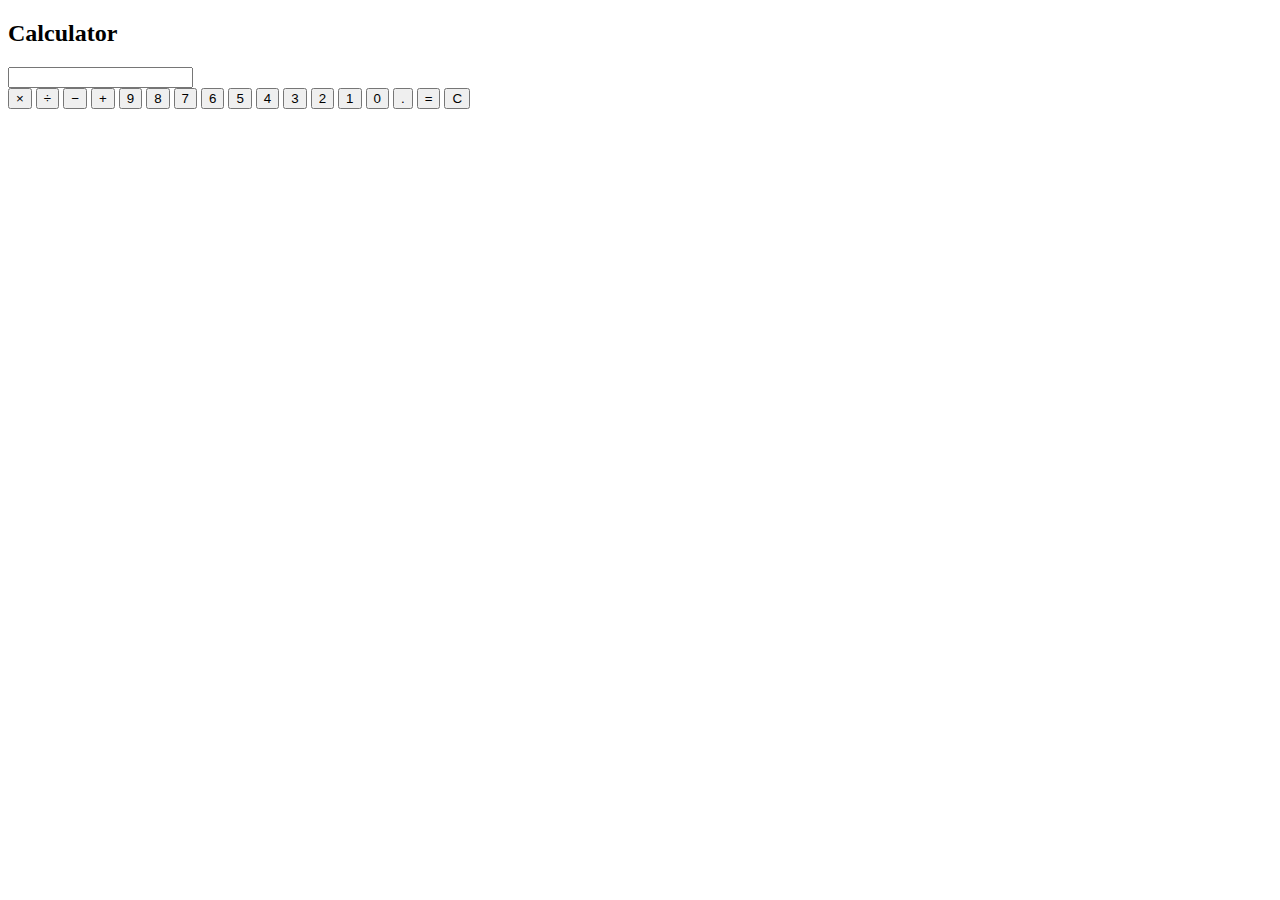
==== index.html @ b5197cb6 "Add files via upload" ====
<!DOCTYPE html>
<html lang="en">
<head>
    <meta charset="UTF-8">
    <meta name="viewport" content="width=device-width, initial-scale=1.0">
    <title>Simple Calculator</title>
    <link rel="stylesheet" href="assets/styles.css">
</head>
<body>
    <header>
        <nav>
            <h2>Calculator</h2>
            <div class="underline"></div>
        </nav>
    </header>
    <section class="calculator">
        <form>
            <input type="text" class="screen" readonly>
        </form>
        <div class="button">
            <button type="button" class="yellow" data-num="*">&#215</button>
            <button type="button" class="yellow" data-num="/">&#247</button>
            <button type="button" class="yellow" data-num="-">&#8722</button>
            <button type="button" class="yellow" data-num="+">+</button>
            <button type="button" class="grey" data-num="9">9</button>
            <button type="button" class="grey" data-num="8">8</button>
            <button type="button" class="grey" data-num="7">7</button>
            <button type="button" class="grey" data-num="6">6</button>
            <button type="button" class="grey" data-num="5">5</button>
            <button type="button" class="grey" data-num="4">4</button>
            <button type="button" class="grey" data-num="3">3</button>
            <button type="button" class="grey" data-num="2">2</button>
            <button type="button" class="grey" data-num="1">1</button>
            <button type="button" class="grey" data-num="0">0</button>
            <button type="button" class="grey" data-num=".">.</button>
            <button type="button" class="equal">=</button>
            <button type="button" class="clear">C</button>
        </div>
    </section>
    <script src="assets/JS/script.js"></script>
</body>
</html>
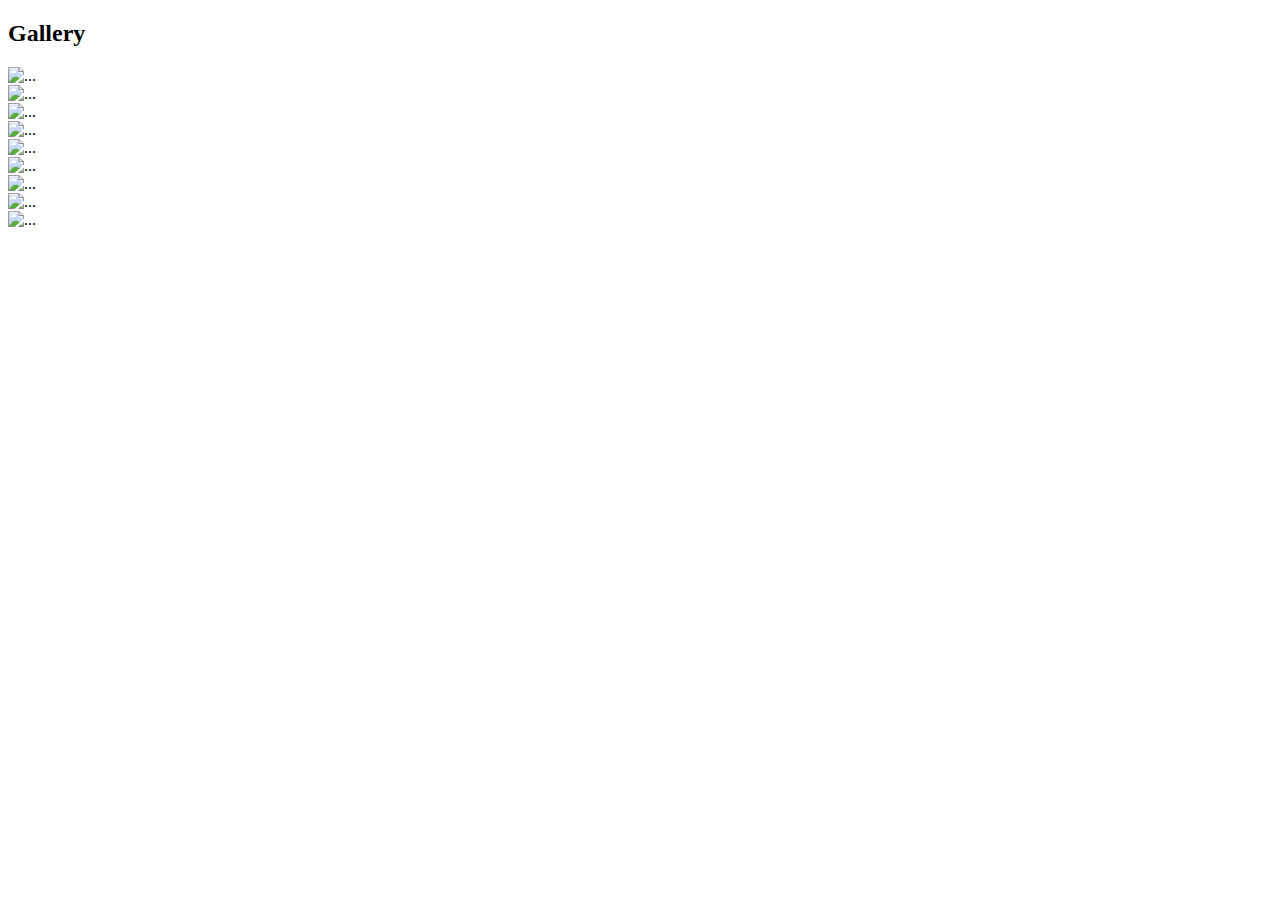
==== commit 01db5033: "Add files via upload" ====
--- a/index.html
+++ b/index.html
@@ -1,42 +1,144 @@
 <!DOCTYPE html>
 <html lang="en">
+
 <head>
-    <meta charset="UTF-8">
-    <meta name="viewport" content="width=device-width, initial-scale=1.0">
-    <title>Simple Calculator</title>
-    <link rel="stylesheet" href="assets/styles.css">
+  <meta charset="UTF-8">
+  <meta name="viewport" content="width=device-width, initial-scale=1.0">
+  <title>Portfolio</title>
+  <!-- link css bootstrap -->
+  <link rel="stylesheet" href="assets/CSS/bootstrap.min.css">
+  <!-- link css -->
+  <link rel="stylesheet" href="assets/CSS/style.css">
+
 </head>
 <body>
-    <header>
-        <nav>
-            <h2>Calculator</h2>
-            <div class="underline"></div>
-        </nav>
-    </header>
-    <section class="calculator">
-        <form>
-            <input type="text" class="screen" readonly>
-        </form>
-        <div class="button">
-            <button type="button" class="yellow" data-num="*">&#215</button>
-            <button type="button" class="yellow" data-num="/">&#247</button>
-            <button type="button" class="yellow" data-num="-">&#8722</button>
-            <button type="button" class="yellow" data-num="+">+</button>
-            <button type="button" class="grey" data-num="9">9</button>
-            <button type="button" class="grey" data-num="8">8</button>
-            <button type="button" class="grey" data-num="7">7</button>
-            <button type="button" class="grey" data-num="6">6</button>
-            <button type="button" class="grey" data-num="5">5</button>
-            <button type="button" class="grey" data-num="4">4</button>
-            <button type="button" class="grey" data-num="3">3</button>
-            <button type="button" class="grey" data-num="2">2</button>
-            <button type="button" class="grey" data-num="1">1</button>
-            <button type="button" class="grey" data-num="0">0</button>
-            <button type="button" class="grey" data-num=".">.</button>
-            <button type="button" class="equal">=</button>
-            <button type="button" class="clear">C</button>
+  
+ <!-- gallery section-->
+ <section class="gallery-section">
+  <div class="container">
+    <div class="row">
+      <div class="col-12">
+        <h2 class="text-center">Gallery</h2>
+        <div class="underline"></div>
+      </div>
+    </div>
+  </div>
+
+
+   <!-- images row -->
+    <!-- all section -->
+   <div class="row mt-4">
+    <div class="col-4">
+      <div class="tab-1">
+        <div id="home" class="content active">
+          <div class="card">
+            <img src="assets/imgs/masonry-portfolio-1.png" class="card-img-top" alt="...">
+          </div>
         </div>
-    </section>
-    <script src="assets/JS/script.js"></script>
+      </div>
+
+      <div class="row">
+        <div class="col-12">
+          <div class="tab-1">
+            <div id="home" class="content active">
+              <div class="card">
+                <img src="assets/imgs/masonry-portfolio-6.png" class="card-img-top" alt="...">
+              </div>
+            </div>
+          </div>
+        </div>
+      </div>
+    </div>
+
+    <div class="col-4">
+      <div class="tab-1">
+        <div id="home" class="content active">
+          <div class="card">
+            <img src="assets/imgs/masonry-portfolio-2.png" class="card-img-top" alt="...">
+          </div>
+        </div>
+      </div>
+
+      <div class="row">
+        <div class="col-12">
+          <div class="tab-1">
+            <div id="home" class="content active">
+              <div class="card">
+                <img src="assets/imgs/masonry-portfolio-5.png" class="card-img-top" alt="...">
+              </div>
+            </div>
+          </div>
+        </div>
+      </div>
+      <div class="row">
+        <div class="col-12">
+          <div class="tab-1">
+            <div id="home" class="content active">
+              <div class="card">
+                <img src="assets/imgs/masonry-portfolio-9.png" class="card-img-top" alt="...">
+              </div>
+            </div>
+          </div>
+        </div>
+      </div>
+    </div>
+
+    <div class="col-4">
+      <div class="tab-1">
+        <div id="home" class="content active">
+          <div class="card">
+            <img src="assets/imgs/masonry-portfolio-3.png" class="card-img-top" alt="...">
+          </div>
+        </div>
+      </div>
+      <!-- 2nd -->
+      <div class="row">
+        <div class="col-12">
+          <div class="tab-1">
+            <div id="home" class="content active">
+              <div class="card">
+                <img src="assets/imgs/masonry-portfolio-4.png" class="card-img-top" alt="...">
+              </div>
+            </div>
+          </div>
+        </div>
+      </div>
+      <!-- 3rd -->
+      <div class="row">
+        <div class="col-12">
+          <div class="tab-1">
+            <div id="home" class="content active">
+              <div class="card">
+                <img src="assets/imgs/masonry-portfolio-7.png" class="card-img-top" alt="...">
+              </div>
+            </div>
+          </div>
+        </div>
+      </div>
+
+      <!-- 4th -->
+
+      <div class="row">
+        <div class="col-12">
+          <div class="tab-1">
+            <div id="home" class="content active">
+              <div class="card">
+                <img src="assets/imgs/masonry-portfolio-8.png" class="card-img-top" alt="...">
+              </div>
+            </div>
+          </div>
+        </div>
+      </div>
+    </div>
+  </div>
+ 
+
+  <!-- link js bootstrap-->
+  <script src="assets/JS/bootstrap.bundle.min.js"></script>
+  <!-- link jquery -->
+  <script src="assets/JS/jquery-3.7.1.min.js"></script>
+  <!-- linl script js -->
+  <script src="assets/JS/script.js"></script>
 </body>
+
 </html>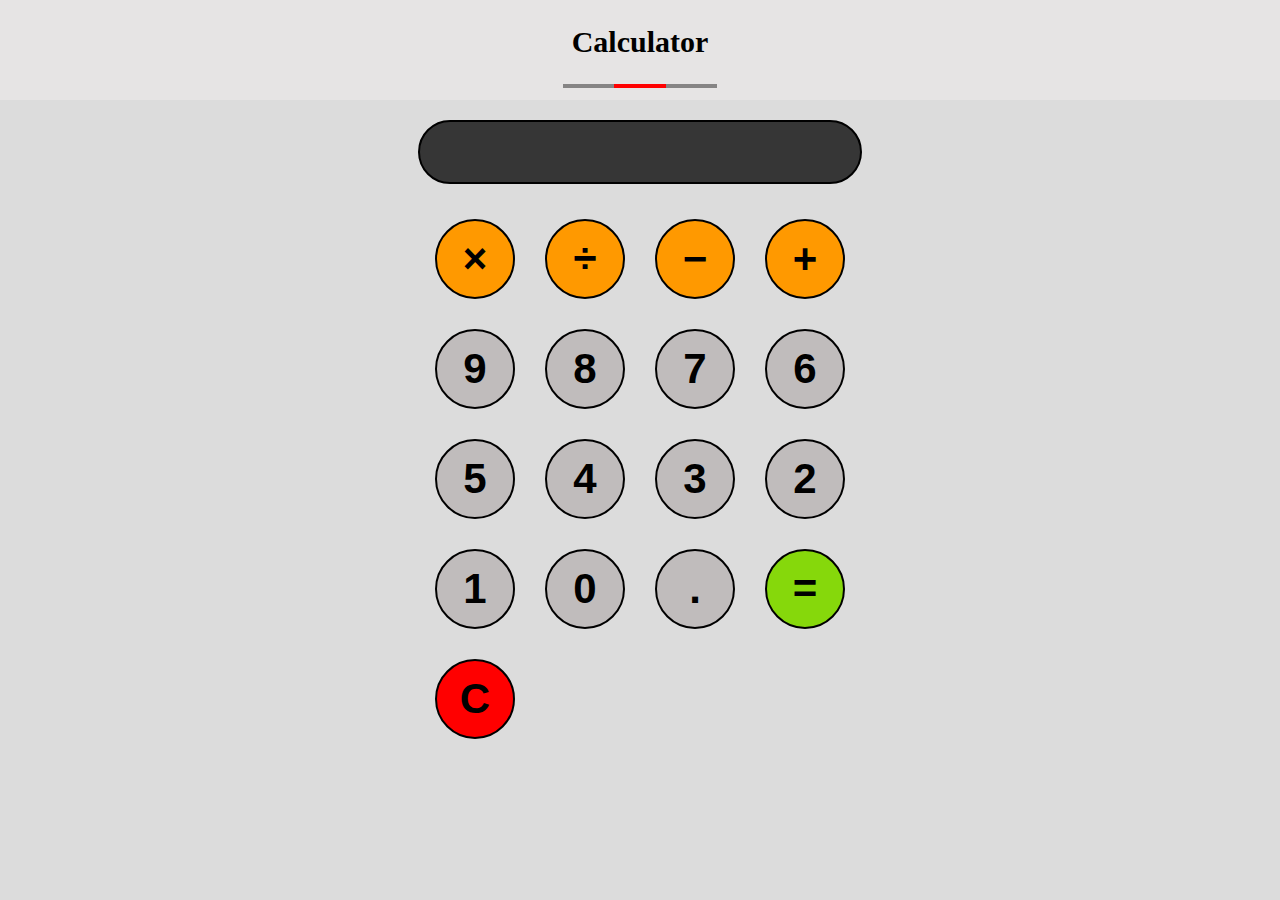
==== commit 18b37c6c: "Add files via upload" ====
--- a/index.html
+++ b/index.html
@@ -1,144 +1,42 @@
 <!DOCTYPE html>
 <html lang="en">
-
 <head>
-  <meta charset="UTF-8">
-  <meta name="viewport" content="width=device-width, initial-scale=1.0">
-  <title>Portfolio</title>
-  <!-- link css bootstrap -->
-  <link rel="stylesheet" href="assets/CSS/bootstrap.min.css">
-  <!-- link css -->
-  <link rel="stylesheet" href="assets/CSS/style.css">
-
+    <meta charset="UTF-8">
+    <meta name="viewport" content="width=device-width, initial-scale=1.0">
+    <title>Simple Calculator</title>
+    <link rel="stylesheet" href="assets/styles.css">
 </head>
 <body>
-  
- <!-- gallery section-->
- <section class="gallery-section">
-  <div class="container">
-    <div class="row">
-      <div class="col-12">
-        <h2 class="text-center">Gallery</h2>
-        <div class="underline"></div>
-      </div>
-    </div>
-  </div>
-
-
-   <!-- images row -->
-    <!-- all section -->
-   <div class="row mt-4">
-    <div class="col-4">
-      <div class="tab-1">
-        <div id="home" class="content active">
-          <div class="card">
-            <img src="assets/imgs/masonry-portfolio-1.png" class="card-img-top" alt="...">
-          </div>
+    <header>
+        <nav>
+            <h2>Calculator</h2>
+            <div class="underline"></div>
+        </nav>
+    </header>
+    <section class="calculator">
+        <form>
+            <input type="text" class="screen" readonly>
+        </form>
+        <div class="button">
+            <button type="button" class="yellow" data-num="*">&#215</button>
+            <button type="button" class="yellow" data-num="/">&#247</button>
+            <button type="button" class="yellow" data-num="-">&#8722</button>
+            <button type="button" class="yellow" data-num="+">+</button>
+            <button type="button" class="grey" data-num="9">9</button>
+            <button type="button" class="grey" data-num="8">8</button>
+            <button type="button" class="grey" data-num="7">7</button>
+            <button type="button" class="grey" data-num="6">6</button>
+            <button type="button" class="grey" data-num="5">5</button>
+            <button type="button" class="grey" data-num="4">4</button>
+            <button type="button" class="grey" data-num="3">3</button>
+            <button type="button" class="grey" data-num="2">2</button>
+            <button type="button" class="grey" data-num="1">1</button>
+            <button type="button" class="grey" data-num="0">0</button>
+            <button type="button" class="grey" data-num=".">.</button>
+            <button type="button" class="equal">=</button>
+            <button type="button" class="clear">C</button>
         </div>
-      </div>
-
-      <div class="row">
-        <div class="col-12">
-          <div class="tab-1">
-            <div id="home" class="content active">
-              <div class="card">
-                <img src="assets/imgs/masonry-portfolio-6.png" class="card-img-top" alt="...">
-              </div>
-            </div>
-          </div>
-        </div>
-      </div>
-    </div>
-
-    <div class="col-4">
-      <div class="tab-1">
-        <div id="home" class="content active">
-          <div class="card">
-            <img src="assets/imgs/masonry-portfolio-2.png" class="card-img-top" alt="...">
-          </div>
-        </div>
-      </div>
-
-      <div class="row">
-        <div class="col-12">
-          <div class="tab-1">
-            <div id="home" class="content active">
-              <div class="card">
-                <img src="assets/imgs/masonry-portfolio-5.png" class="card-img-top" alt="...">
-              </div>
-            </div>
-          </div>
-        </div>
-      </div>
-      <div class="row">
-        <div class="col-12">
-          <div class="tab-1">
-            <div id="home" class="content active">
-              <div class="card">
-                <img src="assets/imgs/masonry-portfolio-9.png" class="card-img-top" alt="...">
-              </div>
-            </div>
-          </div>
-        </div>
-      </div>
-    </div>
-
-    <div class="col-4">
-      <div class="tab-1">
-        <div id="home" class="content active">
-          <div class="card">
-            <img src="assets/imgs/masonry-portfolio-3.png" class="card-img-top" alt="...">
-          </div>
-        </div>
-      </div>
-      <!-- 2nd -->
-      <div class="row">
-        <div class="col-12">
-          <div class="tab-1">
-            <div id="home" class="content active">
-              <div class="card">
-                <img src="assets/imgs/masonry-portfolio-4.png" class="card-img-top" alt="...">
-              </div>
-            </div>
-          </div>
-        </div>
-      </div>
-      <!-- 3rd -->
-      <div class="row">
-        <div class="col-12">
-          <div class="tab-1">
-            <div id="home" class="content active">
-              <div class="card">
-                <img src="assets/imgs/masonry-portfolio-7.png" class="card-img-top" alt="...">
-              </div>
-            </div>
-          </div>
-        </div>
-      </div>
-
-      <!-- 4th -->
-
-      <div class="row">
-        <div class="col-12">
-          <div class="tab-1">
-            <div id="home" class="content active">
-              <div class="card">
-                <img src="assets/imgs/masonry-portfolio-8.png" class="card-img-top" alt="...">
-              </div>
-            </div>
-          </div>
-        </div>
-      </div>
-    </div>
-  </div>
- 
-
-  <!-- link js bootstrap-->
-  <script src="assets/JS/bootstrap.bundle.min.js"></script>
-  <!-- link jquery -->
-  <script src="assets/JS/jquery-3.7.1.min.js"></script>
-  <!-- linl script js -->
-  <script src="assets/JS/script.js"></script>
+    </section>
+    <script src="assets/JS/script.js"></script>
 </body>
-
 </html>--- a/assets/styles.css
+++ b/assets/styles.css
@@ -0,0 +1,97 @@
+body{
+    background-color: gainsboro;
+}
+nav{
+    position: fixed;
+    width: 100%;
+    top: 0;
+    left: 0;
+    z-index: 1000;
+    background-color: rgb(230, 228, 228);
+    color: white;
+    height: 100px;
+    /* display: none; */
+}
+nav h2{
+    text-align: center;
+    font-size: 30px;
+    color: black;
+}
+.underline{
+    width: 4%;
+    background-color: red;
+    height: 4px;
+    margin: 0 auto;
+    position: relative;
+  }
+  .underline::after {
+    content: ' ';
+    position: absolute;
+    background-color: #868484;
+    width: 100%;
+    height: 4px;
+    left: 100%;
+  }
+  .underline::before {
+    content: ' ';
+    position: absolute;
+    background-color: #868484;
+    width: 100%;
+    height: 4px;
+    right: 100%;
+  }
+.calculator{
+    display: flex;
+    flex-direction: column;
+    justify-content: center;
+    align-items: center;
+    /* height: 100vh; */
+    margin-top: 100px;
+}
+.screen{
+    background-color: rgb(54, 54, 54);
+    color: white;
+    border-color: black;
+    border-style: double;
+    border-radius: 50px;
+    place-items: center;
+    text-align: center;
+    margin: 20px;
+    width: 430px;
+    height: 50px;
+    padding: 5px;
+    font-size: 42px;
+    font-weight: bolder;
+    cursor: default;
+}
+button{
+    border-radius: 50%;
+    width: 80px;
+    height: 80px;
+    margin: 15px;
+    cursor: pointer;
+    font-size: 42px;
+    font-weight: bold;
+    border-color: black;
+    border-style: double;
+}
+.button{
+    display: grid;
+    grid-template-columns: repeat(4, 1fr);
+    
+}
+.button :active{
+    transform: translateY(3px);
+}
+.yellow{
+    background-color: rgb(255, 153, 0); 
+}
+.grey{
+    background-color: rgb(192, 188, 188);
+}
+.equal{
+    background-color: rgb(134, 216, 11);
+}
+.clear{
+    background-color: red;
+}